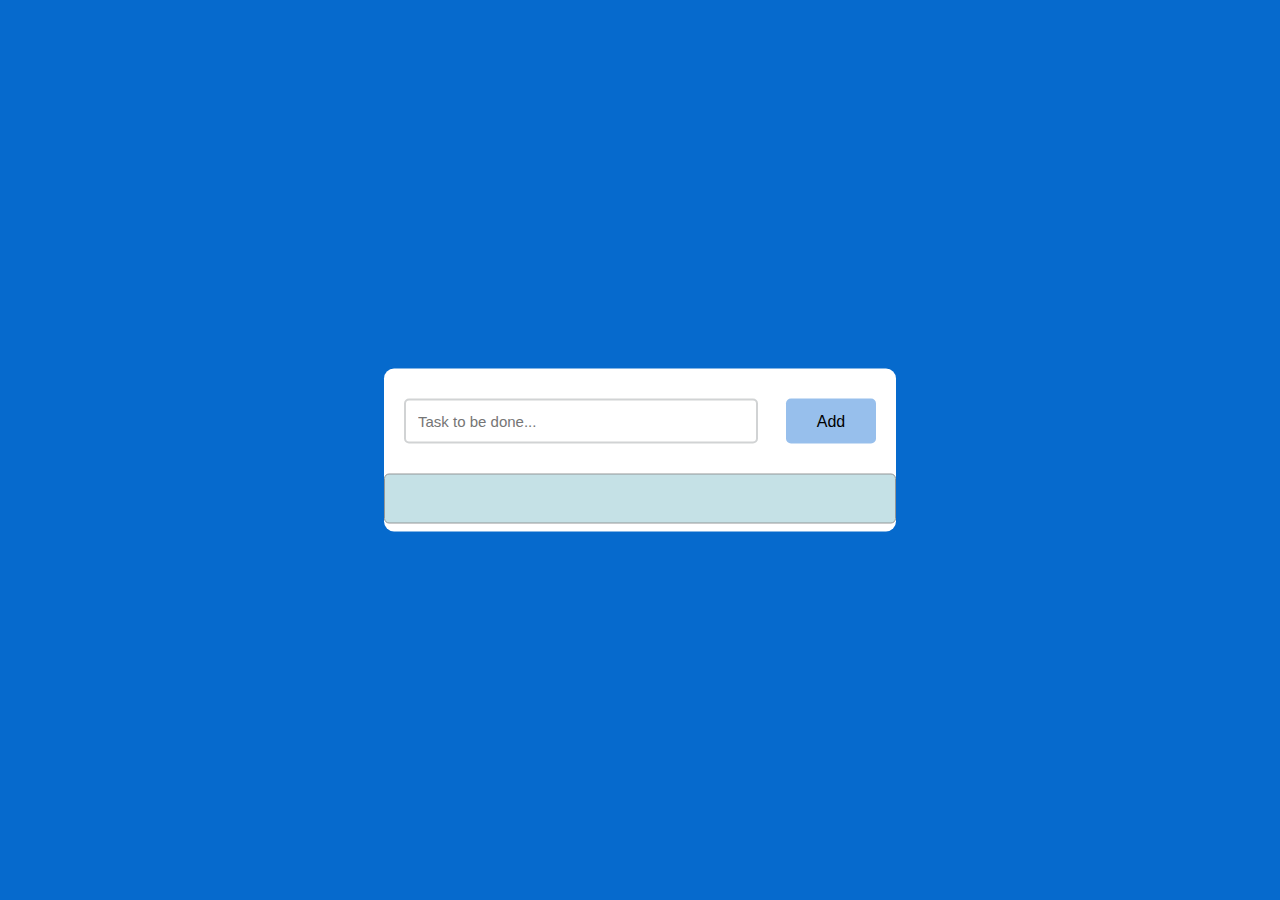
==== To do list/index.html @ 458a413b "to do list" ====
<!DOCTYPE html>
<html lang="en">
<head>
    <meta charset="UTF-8">
    <meta http-equiv="X-UA-Compatible" content="IE=edge">
    <meta name="viewport" content="width=device-width, initial-scale=1.0">
    <title>To-Do list</title>
    <link rel="stylesheet" href="./style.css">
</head>
<body>
    <div class="container">
        <div id="newtask">
            <input type="text" placeholder="Task to be done...">
            <button id="push">Add</button>
        </div>
        <div id="tasks"></div>
    </div>
    <script src="./app.js"></script>
</body>
</html>
---- To do list/style.css ----
*{
    padding: 0;
    margin: 0;
    box-sizing: border-box;
}
body{
    height: 100%;
    background: #066acd;
}
.container{
    width: 40%;
    min-width: 450px;
    position: absolute;
    transform: translate(-50%, -50%);
    top: 50%;
    left: 50%;
    background: white;
    min-height: 100px;
    border-radius: 10px;
}
#newtask{
    position: relative;
    padding: 30px 20px;
}
#newtask input{
    width: 75%;
    height: 45px;
    font-family: "poppins", sans-serif;
    font-size: 15px;
    border: 2px solid #d1d3d4;
    color: #111111;
    padding: 12px;
    border-radius: 5px;
    font-weight: 500;
    position: relative;
}
#newtask input:focus{
    outline: none;
    border-color: #0d75ec;
}
#newtask button{
    position: relative;
    float: right;
    width: 10vh;
    height: 45px;
    border-radius: 5px;
    font-family: "poppins", sans-serif;
    font-weight: 500;
    font-size: 16px;
    background-color: #97bfec;
    border-color: #111111;
    border: none;
    cursor: pointer;
    outline: none;
}
#tasks{
    background-color: #c5e1e6;
    height: 50px;
    margin-bottom: 8px;
    padding: 5px 10px;
    display: flex;
    border-radius: 5px;
    align-items: center;
    justify-content: space-between;
    border: 1px solid #939697;
    cursor: pointer;
}
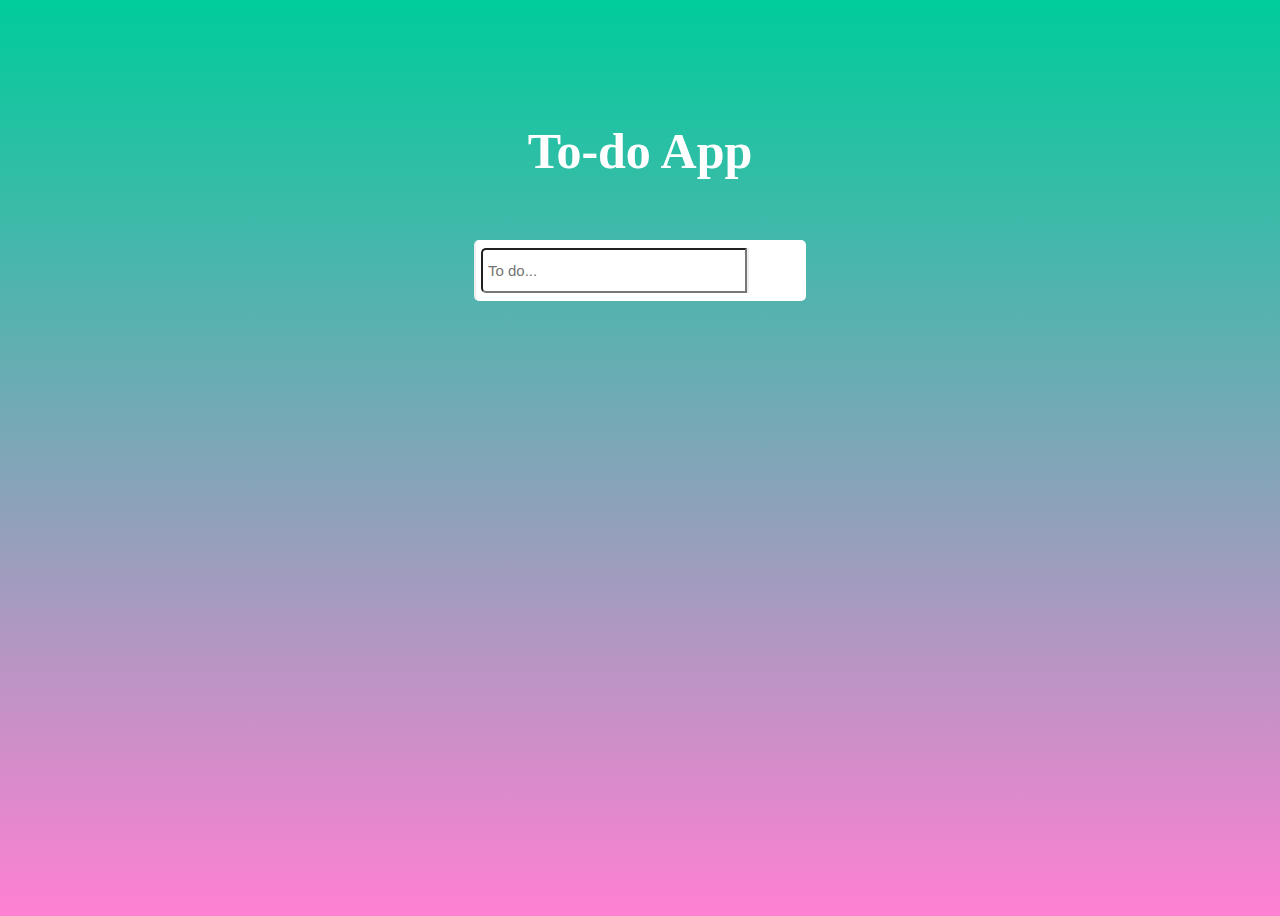
==== commit 20d28c76: "to do list-1" ====
--- a/To do list/index.html
+++ b/To do list/index.html
@@ -4,17 +4,29 @@
     <meta charset="UTF-8">
     <meta http-equiv="X-UA-Compatible" content="IE=edge">
     <meta name="viewport" content="width=device-width, initial-scale=1.0">
-    <title>To-Do list</title>
-    <link rel="stylesheet" href="./style.css">
+    <link rel="stylesheet" href="https://cdnjs.cloudflare.com/ajax/libs/font-awesome/6.3.0/css/all.min.css" integrity="sha512-SzlrxWUlpfuzQ+pcUCosxcglQRNAq/DZjVsC0lE40xsADsfeQoEypE+enwcOiGjk/bSuGGKHEyjSoQ1zVisanQ==" crossorigin="anonymous" referrerpolicy="no-referrer" />
+    <title>to do app</title>
+    <link rel="stylesheet" href="style.css">
 </head>
 <body>
-    <div class="container">
-        <div id="newtask">
-            <input type="text" placeholder="Task to be done...">
-            <button id="push">Add</button>
+    <section>
+        <h1>To-do App</h1>
+        <div class="wrapper">
+            <div class="input-container">
+                <input type="text" name="todo" class="todo-input" id="todo-input" placeholder="To do...">
+                <button class="add-button" id="add-button">
+                    <i class="fa-solid fa-circle-plus"></i>
+                </button>
+                <ul class="todo-container" id="todo-container"></ul>
+            </div>
         </div>
-        <div id="tasks"></div>
-    </div>
-    <script src="./app.js"></script>
+    </section>
+    
+    <script>
+        
+
+
+
+    </script>
 </body>
 </html>--- a/To do list/style.css
+++ b/To do list/style.css
@@ -1,67 +1,49 @@
-*{
-    padding: 0;
-    margin: 0;
-    box-sizing: border-box;
+body{
+    background: linear-gradient(#00cc9c, #ff80d3);
+    background-repeat: no-repeat;
+    height: 100vh;
+    display: flex;
+    justify-content: center;
+    /* align-items: center; */
+    font-family: cursive;
 }
-body{
-    height: 100%;
-    background: #066acd;
+section{
+    margin-top: 80px;
 }
-.container{
-    width: 40%;
-    min-width: 450px;
-    position: absolute;
-    transform: translate(-50%, -50%);
-    top: 50%;
-    left: 50%;
-    background: white;
-    min-height: 100px;
-    border-radius: 10px;
+h1{
+    text-align: center;
+    color: #fff;
+    font-size: 50px;
+    margin-bottom: 60px;
 }
-#newtask{
-    position: relative;
-    padding: 30px 20px;
+.input-container{
+    display: flex;
+    justify-content: center;
+    height: 45px;
 }
-#newtask input{
-    width: 75%;
-    height: 45px;
-    font-family: "poppins", sans-serif;
-    font-size: 15px;
-    border: 2px solid #d1d3d4;
-    color: #111111;
-    padding: 12px;
-    border-radius: 5px;
-    font-weight: 500;
-    position: relative;
-}
-#newtask input:focus{
-    outline: none;
-    border-color: #0d75ec;
-}
-#newtask button{
-    position: relative;
-    float: right;
-    width: 10vh;
-    height: 45px;
-    border-radius: 5px;
-    font-family: "poppins", sans-serif;
-    font-weight: 500;
-    font-size: 16px;
-    background-color: #97bfec;
-    border-color: #111111;
+.input-container, button{
     border: none;
-    cursor: pointer;
     outline: none;
 }
-#tasks{
-    background-color: #c5e1e6;
-    height: 50px;
-    margin-bottom: 8px;
-    padding: 5px 10px;
-    display: flex;
-    border-radius: 5px;
-    align-items: center;
-    justify-content: space-between;
-    border: 1px solid #939697;
+.input-container, input{
+    padding: 8px 5px;
+    font-size: 15px;
+    border-top-left-radius: 5px;
+    border-bottom-left-radius: 5px;
+    width: 320px;
+}
+.input-container, button{
+    border-top-right-radius: 5px;
+    border-bottom-right-radius: 5px;
     cursor: pointer;
+    /* padding: 6px 5px; */
+    font-size:16px;
+    color: #ff5762;
+    background: #fff;
+    border-left: 2px solid #eee;
+}
+
+button:hover{
+    color: blue;
+    /* background: #fff; */
 }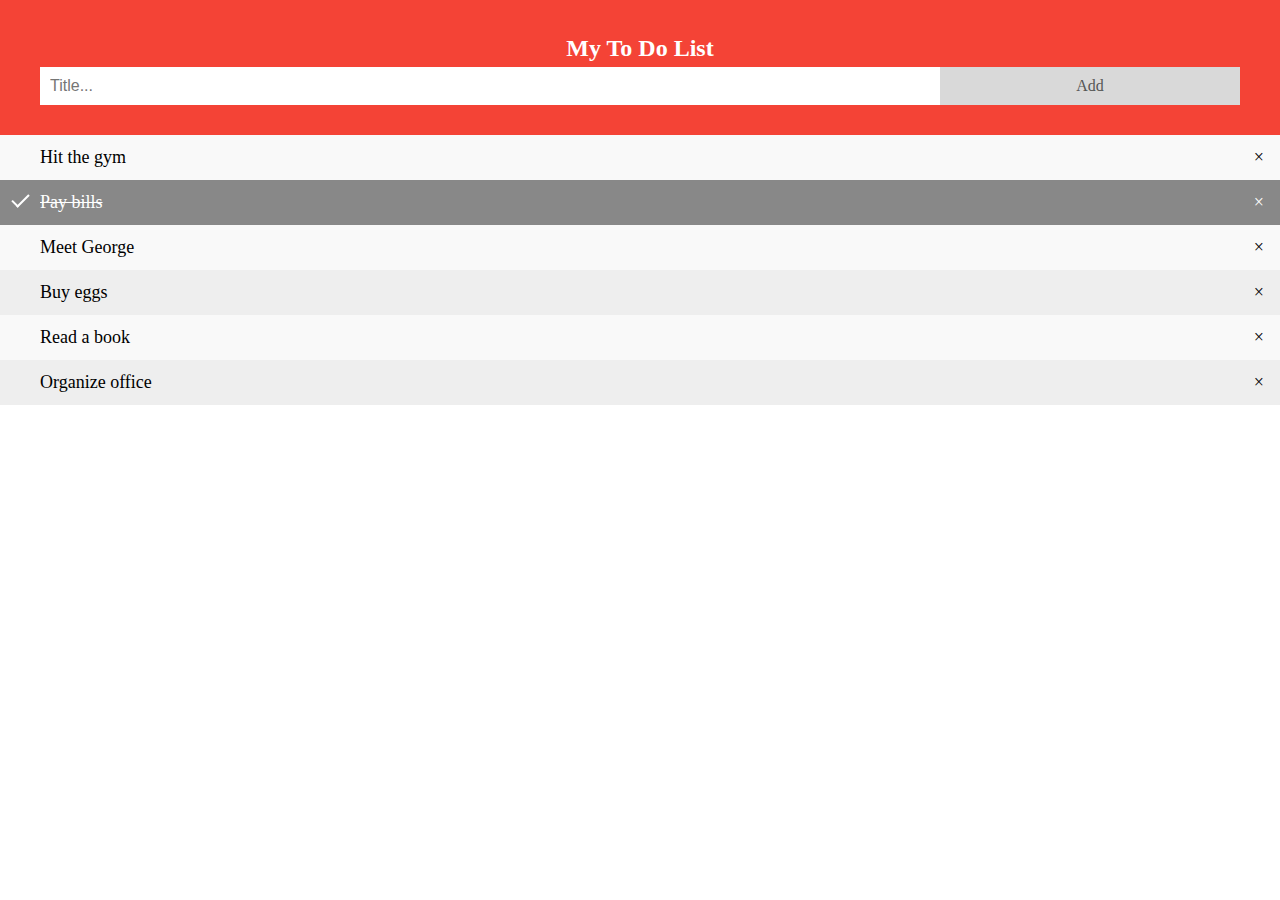
==== commit a55b7a83: "to do list-2" ====
--- a/To do list/index.html
+++ b/To do list/index.html
@@ -1,32 +1,204 @@
 <!DOCTYPE html>
-<html lang="en">
+<html>
 <head>
-    <meta charset="UTF-8">
-    <meta http-equiv="X-UA-Compatible" content="IE=edge">
-    <meta name="viewport" content="width=device-width, initial-scale=1.0">
-    <link rel="stylesheet" href="https://cdnjs.cloudflare.com/ajax/libs/font-awesome/6.3.0/css/all.min.css" integrity="sha512-SzlrxWUlpfuzQ+pcUCosxcglQRNAq/DZjVsC0lE40xsADsfeQoEypE+enwcOiGjk/bSuGGKHEyjSoQ1zVisanQ==" crossorigin="anonymous" referrerpolicy="no-referrer" />
-    <title>to do app</title>
-    <link rel="stylesheet" href="style.css">
+<meta name="viewport" content="width=device-width, initial-scale=1">
+<style>
+body {
+  margin: 0;
+  min-width: 250px;
+}
+
+/* Include the padding and border in an element's total width and height */
+* {
+  box-sizing: border-box;
+}
+
+/* Remove margins and padding from the list */
+ul {
+  margin: 0;
+  padding: 0;
+}
+
+/* Style the list items */
+ul li {
+  cursor: pointer;
+  position: relative;
+  padding: 12px 8px 12px 40px;
+  list-style-type: none;
+  background: #eee;
+  font-size: 18px;
+  transition: 0.2s;
+  
+  /* make the list items unselectable */
+  -webkit-user-select: none;
+  -moz-user-select: none;
+  -ms-user-select: none;
+  user-select: none;
+}
+
+/* Set all odd list items to a different color (zebra-stripes) */
+ul li:nth-child(odd) {
+  background: #f9f9f9;
+}
+
+/* Darker background-color on hover */
+ul li:hover {
+  background: #ddd;
+}
+
+/* When clicked on, add a background color and strike out text */
+ul li.checked {
+  background: #888;
+  color: #fff;
+  text-decoration: line-through;
+}
+
+/* Add a "checked" mark when clicked on */
+ul li.checked::before {
+  content: '';
+  position: absolute;
+  border-color: #fff;
+  border-style: solid;
+  border-width: 0 2px 2px 0;
+  top: 10px;
+  left: 16px;
+  transform: rotate(45deg);
+  height: 15px;
+  width: 7px;
+}
+
+/* Style the close button */
+.close {
+  position: absolute;
+  right: 0;
+  top: 0;
+  padding: 12px 16px 12px 16px;
+}
+
+.close:hover {
+  background-color: #f44336;
+  color: white;
+}
+
+/* Style the header */
+.header {
+  background-color: #f44336;
+  padding: 30px 40px;
+  color: white;
+  text-align: center;
+}
+
+/* Clear floats after the header */
+.header:after {
+  content: "";
+  display: table;
+  clear: both;
+}
+
+/* Style the input */
+input {
+  margin: 0;
+  border: none;
+  border-radius: 0;
+  width: 75%;
+  padding: 10px;
+  float: left;
+  font-size: 16px;
+}
+
+/* Style the "Add" button */
+.addBtn {
+  padding: 10px;
+  width: 25%;
+  background: #d9d9d9;
+  color: #555;
+  float: left;
+  text-align: center;
+  font-size: 16px;
+  cursor: pointer;
+  transition: 0.3s;
+  border-radius: 0;
+}
+
+.addBtn:hover {
+  background-color: #bbb;
+}
+</style>
 </head>
 <body>
-    <section>
-        <h1>To-do App</h1>
-        <div class="wrapper">
-            <div class="input-container">
-                <input type="text" name="todo" class="todo-input" id="todo-input" placeholder="To do...">
-                <button class="add-button" id="add-button">
-                    <i class="fa-solid fa-circle-plus"></i>
-                </button>
-                <ul class="todo-container" id="todo-container"></ul>
-            </div>
-        </div>
-    </section>
-    
-    <script>
-        
-
-
-
-    </script>
+
+<div id="myDIV" class="header">
+  <h2 style="margin:5px">My To Do List</h2>
+  <input type="text" id="myInput" placeholder="Title...">
+  <span onclick="newElement()" class="addBtn">Add</span>
+</div>
+
+<ul id="myUL">
+  <li>Hit the gym</li>
+  <li class="checked">Pay bills</li>
+  <li>Meet George</li>
+  <li>Buy eggs</li>
+  <li>Read a book</li>
+  <li>Organize office</li>
+</ul>
+
+<script>
+// Create a "close" button and append it to each list item
+var myNodelist = document.getElementsByTagName("LI");
+var i;
+for (i = 0; i < myNodelist.length; i++) {
+  var span = document.createElement("SPAN");
+  var txt = document.createTextNode("\u00D7");
+  span.className = "close";
+  span.appendChild(txt);
+  myNodelist[i].appendChild(span);
+}
+
+// Click on a close button to hide the current list item
+var close = document.getElementsByClassName("close");
+var i;
+for (i = 0; i < close.length; i++) {
+  close[i].onclick = function() {
+    var div = this.parentElement;
+    div.style.display = "none";
+  }
+}
+
+// Add a "checked" symbol when clicking on a list item
+var list = document.querySelector('ul');
+list.addEventListener('click', function(ev) {
+  if (ev.target.tagName === 'LI') {
+    ev.target.classList.toggle('checked');
+  }
+}, false);
+
+// Create a new list item when clicking on the "Add" button
+function newElement() {
+  var li = document.createElement("li");
+  var inputValue = document.getElementById("myInput").value;
+  var t = document.createTextNode(inputValue);
+  li.appendChild(t);
+  if (inputValue === '') {
+    alert("You must write something!");
+  } else {
+    document.getElementById("myUL").appendChild(li);
+  }
+  document.getElementById("myInput").value = "";
+
+  var span = document.createElement("SPAN");
+  var txt = document.createTextNode("\u00D7");
+  span.className = "close";
+  span.appendChild(txt);
+  li.appendChild(span);
+
+  for (i = 0; i < close.length; i++) {
+    close[i].onclick = function() {
+      var div = this.parentElement;
+      div.style.display = "none";
+    }
+  }
+}
+</script>
+
 </body>
-</html>+</html>
